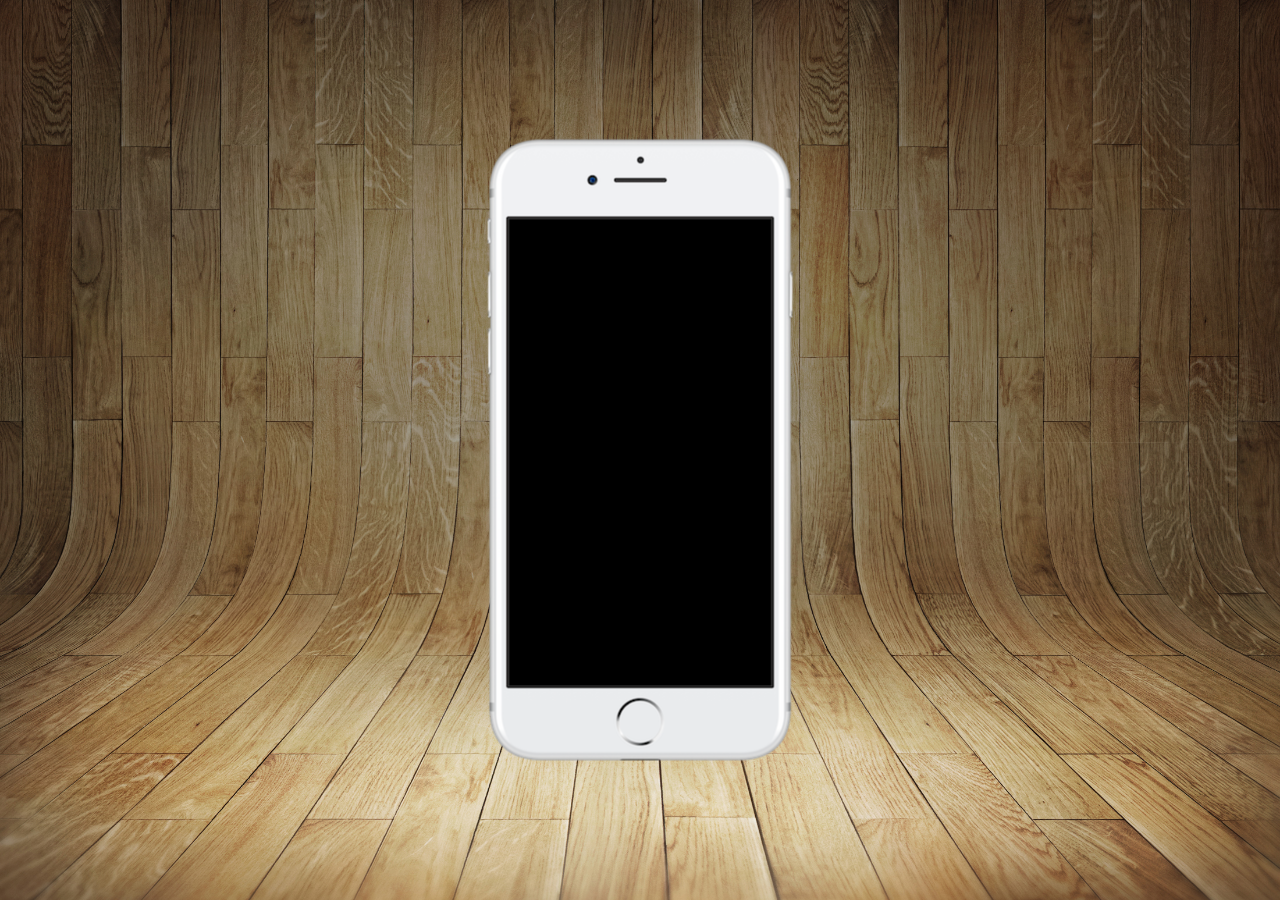
==== index.html @ 3da76522 "atualizei o desafio" ====
<!DOCTYPE html>
<html lang="pt-br">
<head>
    <meta charset="UTF-8">
    <meta name="viewport" content="width=device-width, initial-scale=1.0">
    <link rel="shortcut icon" href="pacote-d013/favicon.ico" type="image/x-icon">
    <link rel="stylesheet" href="estilo/style.css">
    <title>Projeto Redes Sociais</title>
</head>
<body>
    <main>

        <section id="telefone">

        </section>

        <section id="redes-sociais">

        </section>



    </main>
    
</body>
</html>
---- estilo/style.css ----
@charset "UTF-8";

*{
    margin: 0px;
    padding: 0px;
    font-family: Arial, Helvetica, sans-serif;
}

html, body{
    height: 100vh;
    width: 100vw;
    background-color: black;
}

body{
    background: url('../pacote-d013/imagens/fundo-madeira.jpg') no-repeat top center;
    background-size: cover;
    background-attachment: fixed;
}

main{
    height: 100vh;
    position: relative;
    
}

section#telefone{
    position: absolute;

    top: 50%;
    left: 50%;
    transform: translate(-50%, -50%);


    height: 627px;
    width: 311px;
    background: url('../pacote-d013/imagens/frame-iphone.png') no-repeat ;

}
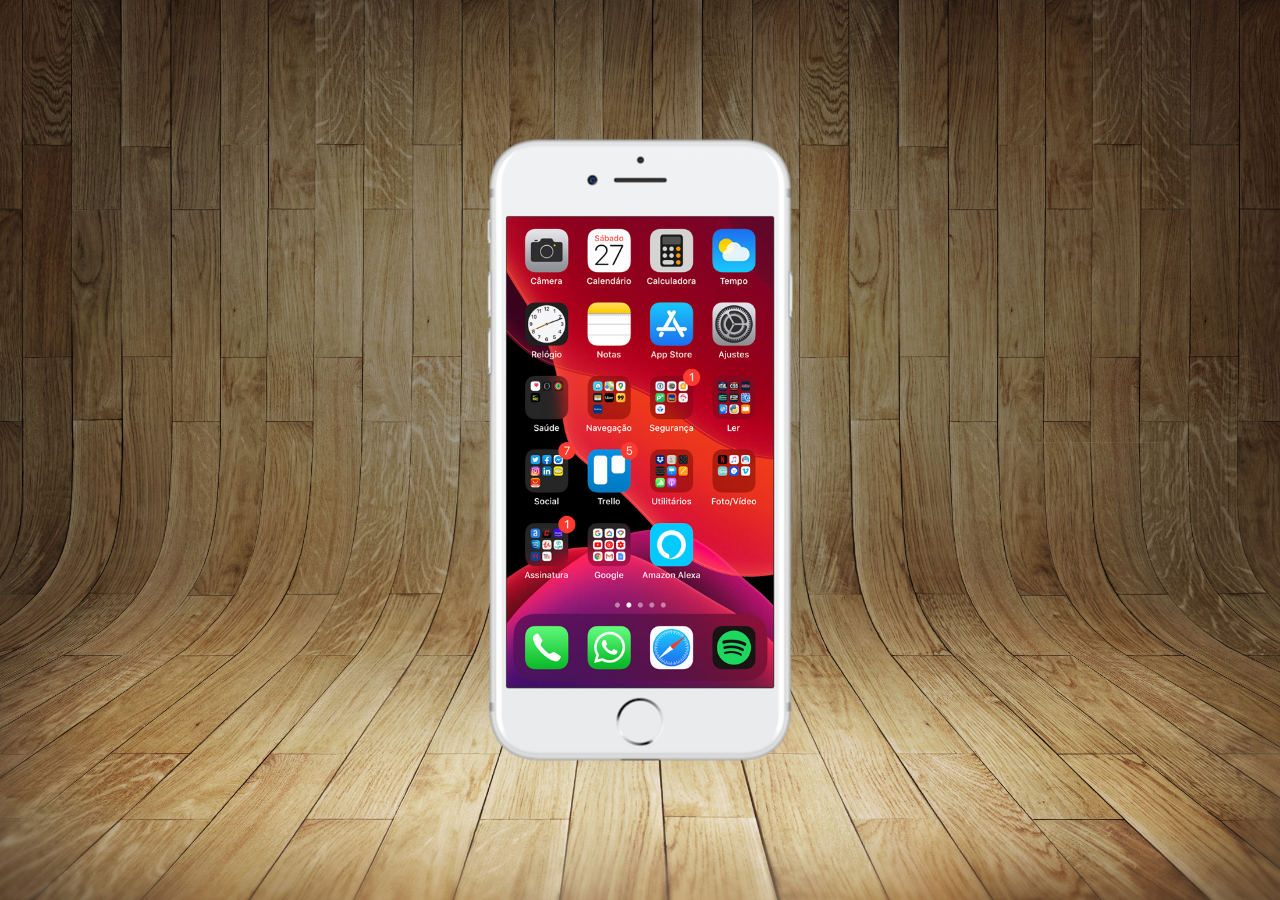
==== commit 4689a7be: "criei a tela home" ====
--- a/index.html
+++ b/index.html
@@ -11,6 +11,7 @@
     <main>
 
         <section id="telefone">
+            <iframe src="home.html" name="tela" id="tela" frameborder="0"></iframe>
 
         </section>
 
--- a/estilo/style.css
+++ b/estilo/style.css
@@ -36,4 +36,12 @@
     width: 311px;
     background: url('../pacote-d013/imagens/frame-iphone.png') no-repeat ;
 
+}
+
+iframe#tela{
+    position: relative;
+    top: 80px;
+    left: 22px;
+    width: 267px;
+    height: 471px;
 }